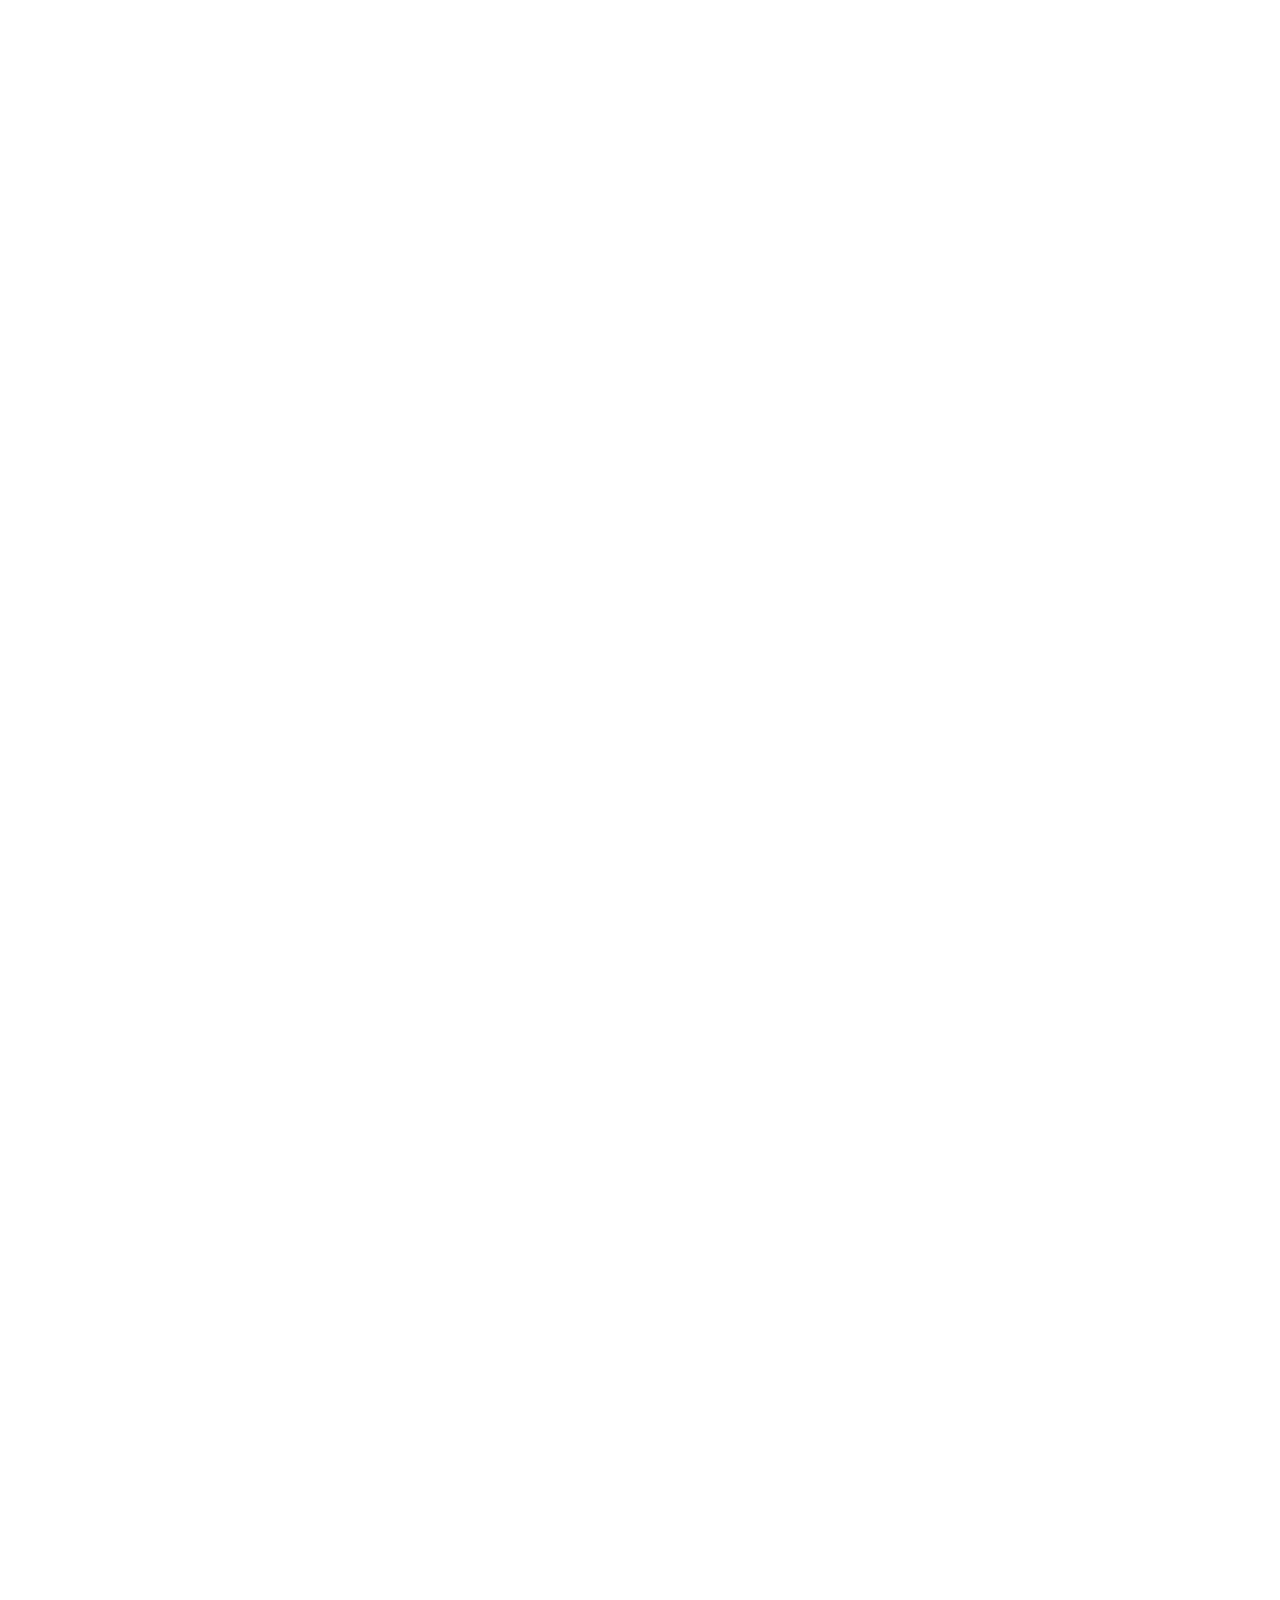
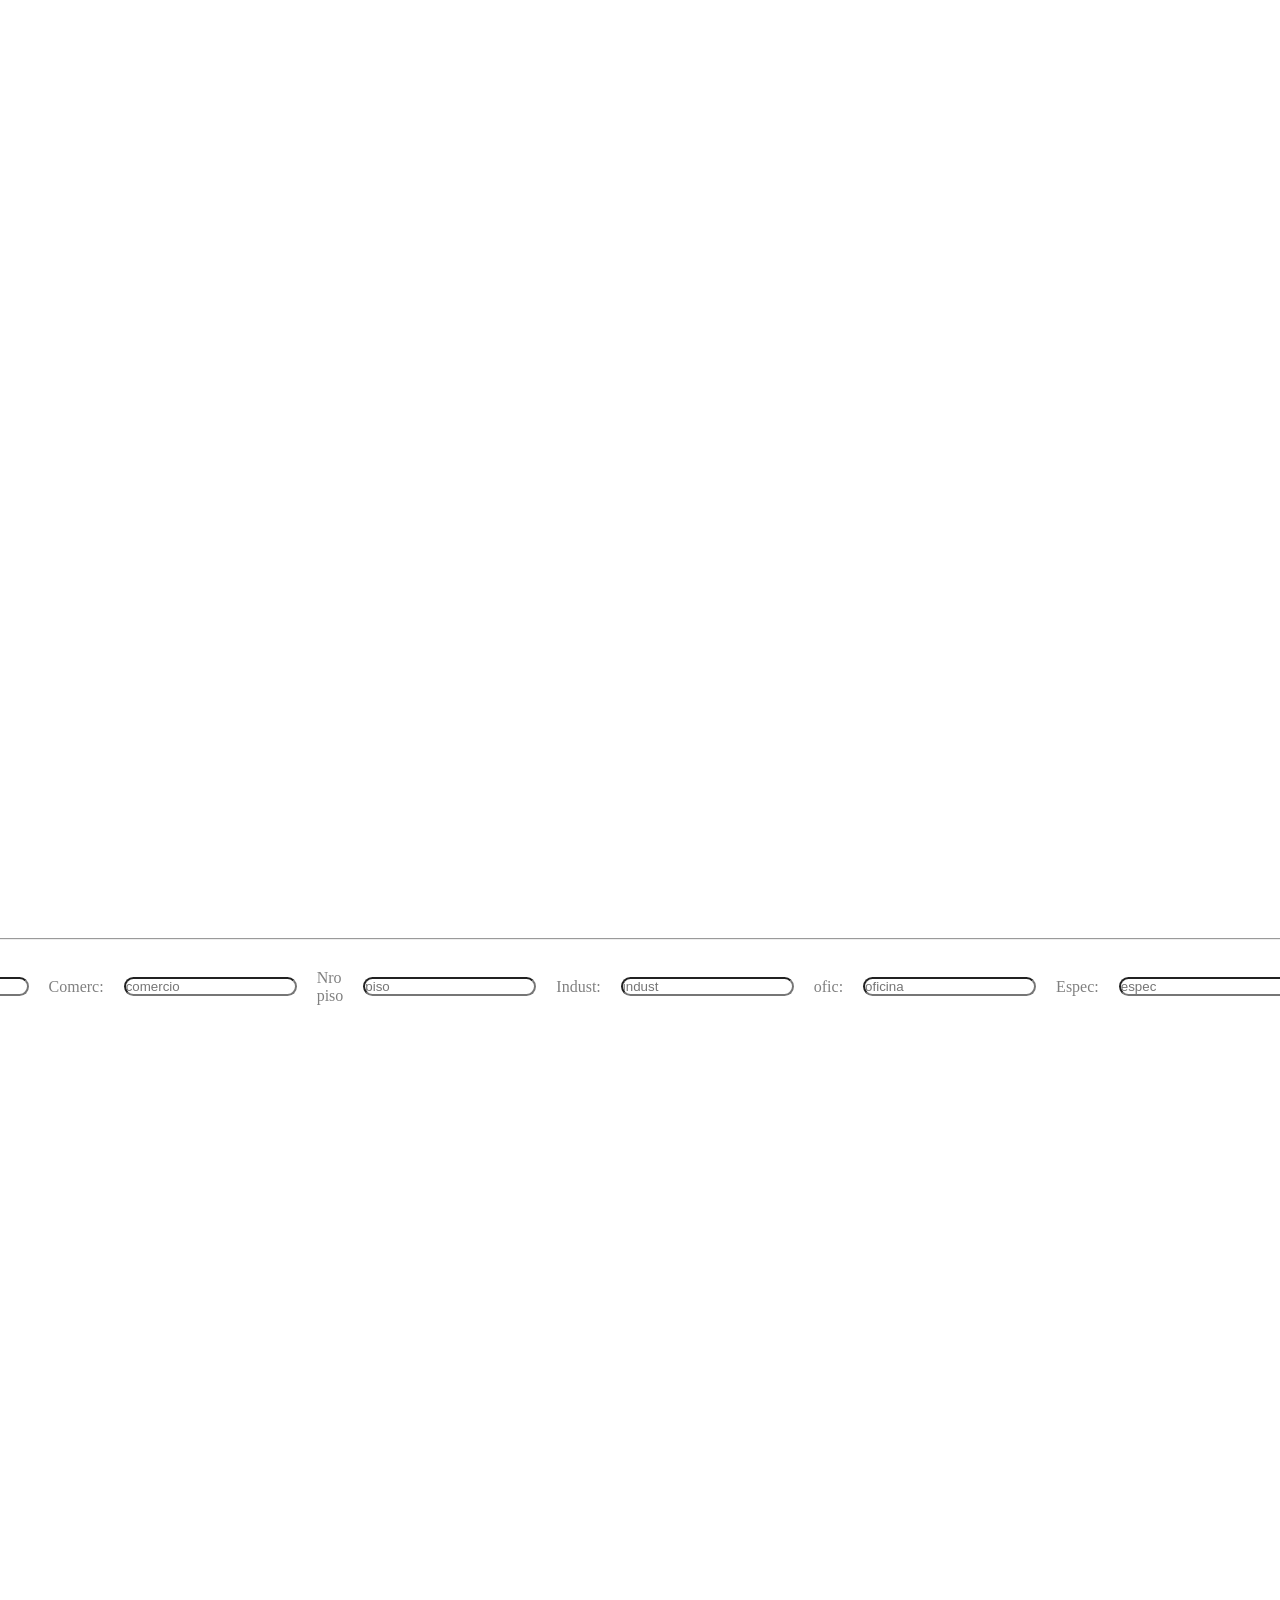
==== index.html @ fa28d944 "Interfaces JDNH" ====
<!DOCTYPE html>
<html lang="en">
<head>
    <meta charset="UTF-8">
    <meta name="viewport" content="width=device-width, initial-scale=1.0">
    <link rel="stylesheet" href="style.css">
    <title>MEDIDOR</title>
</head>
<body>
    <header>
        <div class="container">

            <h1>EMPRESAS PUBLICAS DE CALARCA E.S.P</h1>
     
            <div class="contenido_principal">
             <label for="revision">Revisión crítica nro:</label>
            <input type="number" placeholder="revision">

             <label for="cod_suscript">cod suscriptores:</label>
            <input type="number" placeholder="cod_suscript">

             <label for="Nombre">Ingrese nombres completos</label>
            <input type="text" id="nombre" placeholder="nombres">

             <label for="medidor">Nro medidor</label>
            <input type="number" placeholder="medidor">

             <label for="causa">Causa no lect:</label>
            <input type="text" placeholder="causa">

             <label for="observacion">observación lect:</label>
            <input type="text" placeholder="observacion">

             <label for="ciclo">ciclo:</label>
            <input type="number" placeholder="ciclo">

            <label for="etapa">Etapa:</label>
            <input type="number" placeholder="etapa">

            <label for="ruta">ruta</label>
            <input type="number" placeholder="ruta">

            <label for="lectura_Actual">Lectura actual</label>
            <input type="number" placeholder="lectura_Actual">

            <label for="año">Periodo de factura del año:</label>
            <input type="date" placeholder="año">

            <label for="mes">mes:</label>
            <input type="month" placeholder="mes">

            <label for="Direccion">Dirección:</label>
            <input type="text" placeholder="Direccion">

            <label for="consumo">Consumo</label>
            <input type="number" placeholder="consumo">

            <label for="promedio">Promedio</label>
            <input type="numero" placeholder="promedio">

            <label for="Alto_cons">Alto cons</label>
            <input type="text" placeholder="Alto_cons">

            <label for="Bajo_cons">Bajo cons</label>
            <input type="text" placeholder="Bajo_cons">
          </div>
        </div>

        <hr>
        <div class="menu">

           <label for="uso">Uso</label>
           <input type="text" placeholder="uso">

           <label for="habitantes">Nro habitantes</label>
           <input type="number" placeholder="habitantes">

           <label for="claseUso">Clase de uso encontrado:Resid:</label>
           <input type="text" placeholder="claseUso">

           <label for="TiempoHabitantes">Tiempo habitante</label>
           <input type="text" placeholder="TiempoHabitantes">

           <label for="comercio">Comerc:</label>
           <input type="text" placeholder="comercio">

           <label for="piso">Nro piso</label>
           <input type="number" placeholder="piso">

           <label for="indust">Indust:</label>
           <input type="text" placeholder="indust">

           <label for="oficina">ofic:</label>
           <input type="text" placeholder="oficina">

           <label for="espec">Espec:</label>
           <input type="text" placeholder="espec">

           <label for="provis">Provis:</label>
           <input type="text" placeholder="provis">

           <label for="servicio">Tiene servicio directo</label>
           <input type="text" placeholder="si">
            <input type="text" placeholder="no">

        </div>
    </header>

    <main>
        <div class="códigoCritica">
            <h2>Seleccione un código de crítica</h2>

            <label>
                <input type="checkbox" name="revición" value="revición">
                71- NO DEJA ENTRAR A REVISAR
            </label>
            <label>
                <input type="checkbox" name="predioDesocupado" value="predio">
                72- PREDIO DESOCUPADO. NO SE PUDO REVISAR
            </label>
            <label>
                <input type="checkbox" name="malaLectura" value="lectura">
                73- SE PRESENTO MALA LECTURA
            </label>
            <label>
                <input type="checkbox" name="revisionGeofono" value="revision">
                74- NO SEPERCIBE DAÑO. REVISAR CON GEOFONO
            </label>
            <label>
                <input type="checkbox" name="fugaNoDetectada" value="fuga">
                75- FUGA NO VISIBLE DETECTADA CON GEOFONO
            </label>
            <label>
                <input type="checkbox" name="dañoReparado" value="reparado">
                76- DAÑO VISIBLE YA REPARADO
            </label>
            <label>
                <input type="checkbox" name="dañoNoReparado" value="daño">
                77- NO HAN REPARADO EL DAÑO
            </label>
            <label>
                <input type="checkbox" name="predioOcupado" value="predio">
                78-PREDIO RECIEN OCUPADO 
            </label>
            <label>
                <input type="checkbox" name="fugaTanque" value="fuga">
                79- FUGA VISIBLE EN TANQUE SANIT POR AGUA STOP
            </label>
            <label>
                <input type="checkbox" name="dañoLLaves" value="llaves">
                80- SE PRESENTA DAÑO EN LLAVES TERMINALES
            </label>
            <label>
                <input type="checkbox" name="dañoTuberias" value="tuberias">
                81- DAÑO VISIBLE EN TUBERIAS
            </label>
            <label>
                <input type="checkbox" name="dañoTanque" value="daño">
                82- DAÑO EN TANQUE DE RESERVA
            </label>
            <label>
                <input type="checkbox" name="orinalDañado" value="daño">
                83- DAÑO EN EL ORINAL 
            </label>
            <label>
                <input type="checkbox" name="medidorGira" value="cerrada">
                84- EL MEDIDOR GIRA CON LLAVE DE PASO CERRADA
            </label>
            <label>
                <input type="checkbox" name="predioContruccion" value="predio">
                85- PREDIO EN CONSTRUCCION O REMODELACION
            </label>
            <label>
                <input type="checkbox" name="consumoPredios" value="predios">
                86- CONSUMO PARA VARIOS PREDIOS 
            </label>
            <label>
                <input type="checkbox" name="consumoFamilias" value="familiksas">
                87- CONSUMO PARA VARIAS FAMILIAS
            </label>
            <label>
                <input type="checkbox" name="predioVehiculos" value="vehiculos">
                88- EN EL PREDIO SE LAVAN VEHICULOS
            </label>
            <label>
                <input type="checkbox" name="consumoAgua" value="consumo">
                89- CONSUMO ACUMULADO DE AGUA
            </label>
            <label>
                <input type="checkbox" name="consumo" value="consumo">
                90- INCREMENTO DE CONSUMO POR RIESGO DE CULTIVO
            </label>
            <label>
                <input type="checkbox" name="crianAnimales" value="predio">
                91- EN EL PREDIO SE CRIAN ANIMALES
            </label>
            <label>
                <input type="checkbox" name="aumentoPersonas" value="consumo">
                92- CONSUMO POR AUMENTO DE # DE PERSONAS
            </label>
            <label>
                <input type="checkbox" name="anomalia" value="anomalia">
                93- NO SE ENCONTRO ANOMALIA
            </label>
            <label>
                <input type="checkbox" name="fugaSanitario" value="fuga">
                94- FUGA VISIBLE EN SANITARIO POR REBOSE
            </label>
            <label>
                <input type="checkbox" name="predioVisita" value="visita">
                95- PREDIO SOLO AL MOMENTO DE LA VISITA
            </label>
            <label>
                <input type="checkbox" name="dañoLlave" value="llavePaso">
                96- SE PRESENTA DAÑO EN LLAVE DE PASO
            </label>
            <label>
                <input type="checkbox" name="lecturaTrocada" value="Trocado">
                97- SE PRESENTA LECTURA TROCADA
            </label>
            <label>
                <input type="checkbox" name="medidorMalEstado" value="malEstado">
                98- MEDIDOR EN MAL ESTADO
            </label>
            <label>
                <input type="checkbox" name="medidor" value="medidor">
                99- MEDIDOR AL REVES
            </label>
            <label>
                <input type="checkbox" name="medidorFuga" value="medidor">
                100- MEDIDOR CON FUGA
            </label>
            <label>
                <input type="checkbox" name="revision" value="revisionMedidor">
                101- SE REQUIERE REVISION DEL MEDIDOR
            </label>
            <label>
                <input type="checkbox" name="servicios" value="servicios">
                102- EL SERVICIO ESTA SUSPENDIDO
            </label>
            <label>
                <input type="checkbox" name="bajoConsumo" value="bajo">
                103- CONSUMO BAJO POR DISMINUCION EN # DE PERSONAS
            </label>
            <label>
                <input type="checkbox" name="lecturas" value="lecturasTrocadas">
                104- LECTURA TROCADAS
            </label>
            <label>
                <input type="checkbox" name="acueducto" value="acueducto">
                105- TIENE OTRO ACUEDUCTO
            </label>
            <label>
                <input type="checkbox" name="reconectando" value="reconeccion">
                106- RECONECTANDO
            </label>
            <label>
                <input type="checkbox" name="llaves" value="llavesInternas">
                107- MEDIDOR GIRA CON LLAVES INTERNAS CERRADAS
            </label>
            <label>
                <input type="checkbox" name="casa" value="casaSola">
                108- CASA SOLA
            </label>
            <label>
                <input type="checkbox" name="medidor" value="medidor">
                109- MEDIDOR BAJO LLAVE
            </label>
        </div>
    </main>

    <section>
        <div class="Report">
            <label for="Lectura">Lectura al momento de la vista</label>
            <input type="text" placeholder="Lectura">

            <label for="visita">Informe de visita</label>
            <textarea id="Visita" rows="6"></textarea>

            <label for="Nombre">Nombre del usuario</label>
            <input type="text" placeholder="nombre">
        </div>

        <div class="Firmas">

        </div>
    </section>
    <script src="medidor.js"></script>
</body>
</html>
---- style.css ----
*{
    margin: 0;
    padding: 0;
}

body {
    display: flex;
    justify-content: center;
    align-items: center;
}

.container{
    background-color: #35116e;
    height: 100%;
    width: 250px;
}

h1,h2,h3{
    color: #fff;
    margin: 10px;
    text-align: center;
}


.contenido_principal,label, input{
  margin: 20px;
  flex-direction: column;
  border-radius: 10px;
  color: #808080;
}

hr{
    color: rgb(255, 0, 0);
}

.menu, label, input{
 margin: 10px;
 display: flex;
 align-items: center;
}

menu :hover{
    background-color: #1f0844;
}
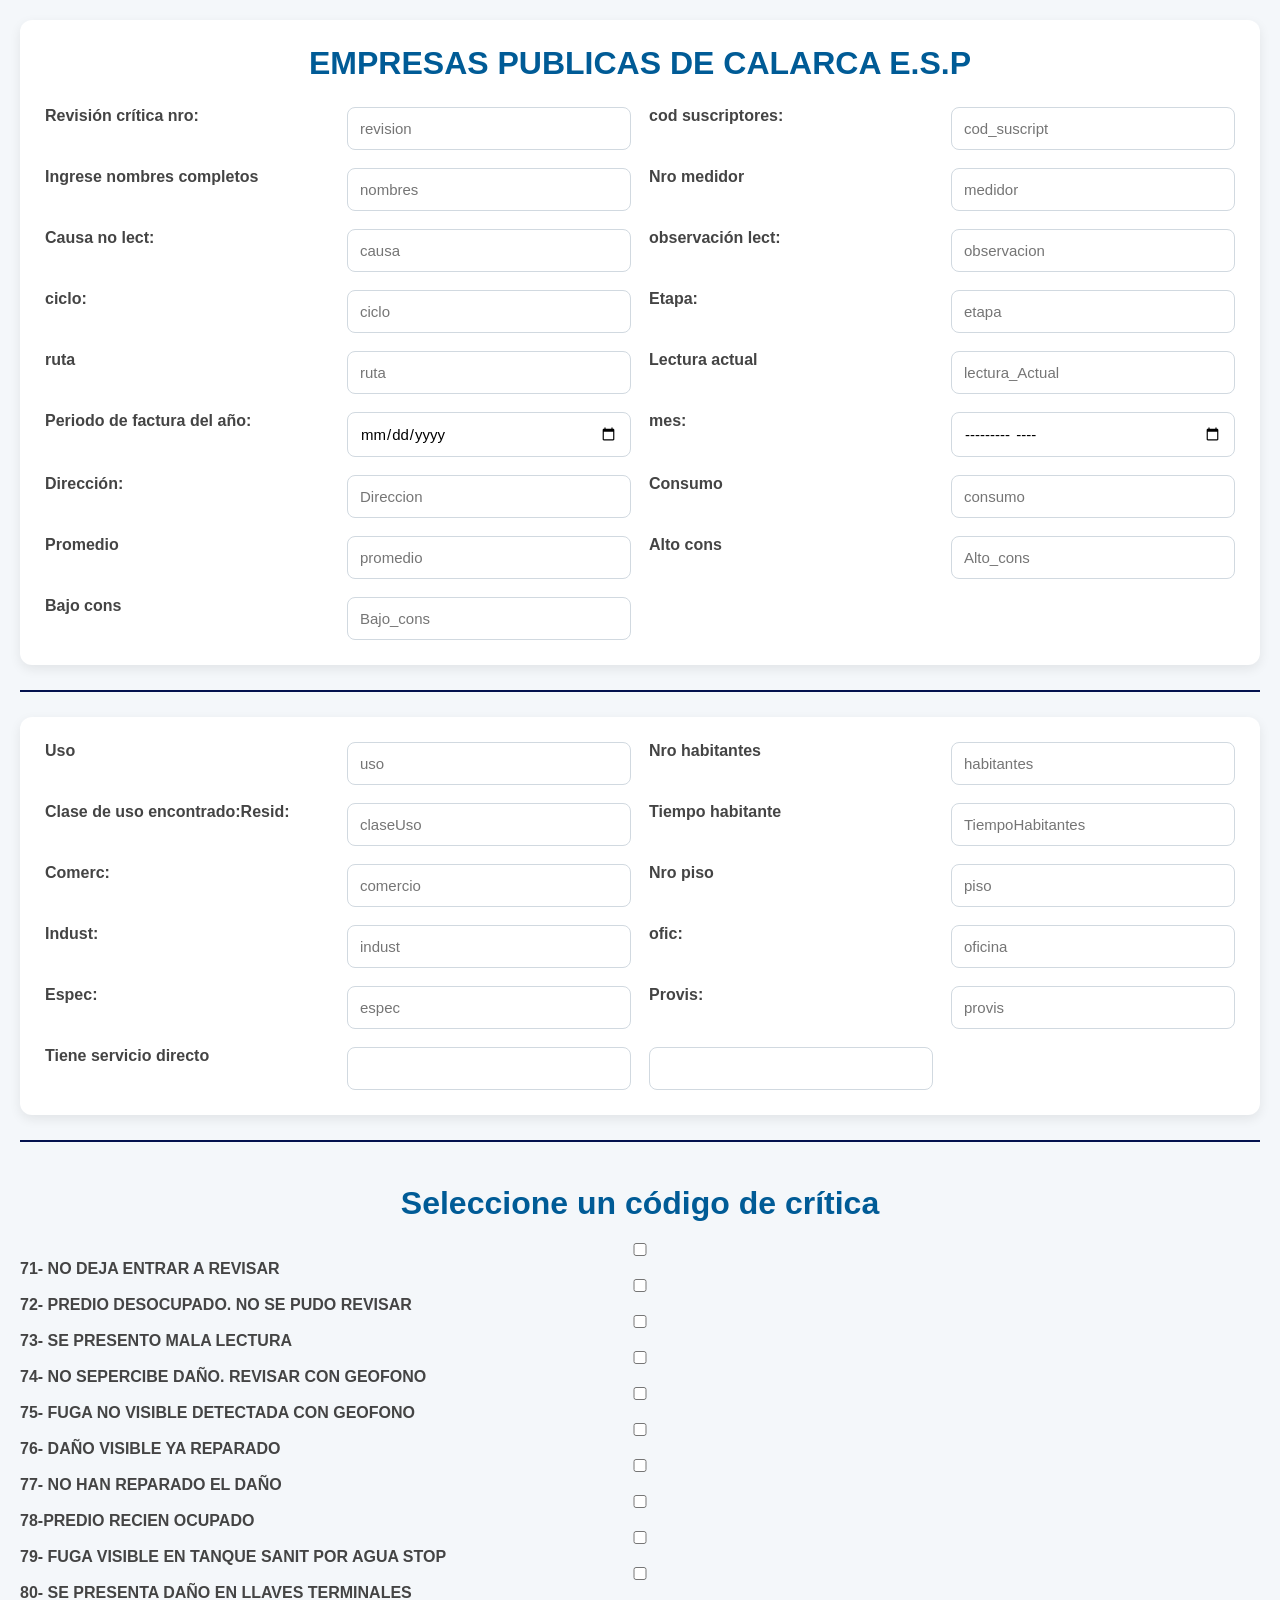
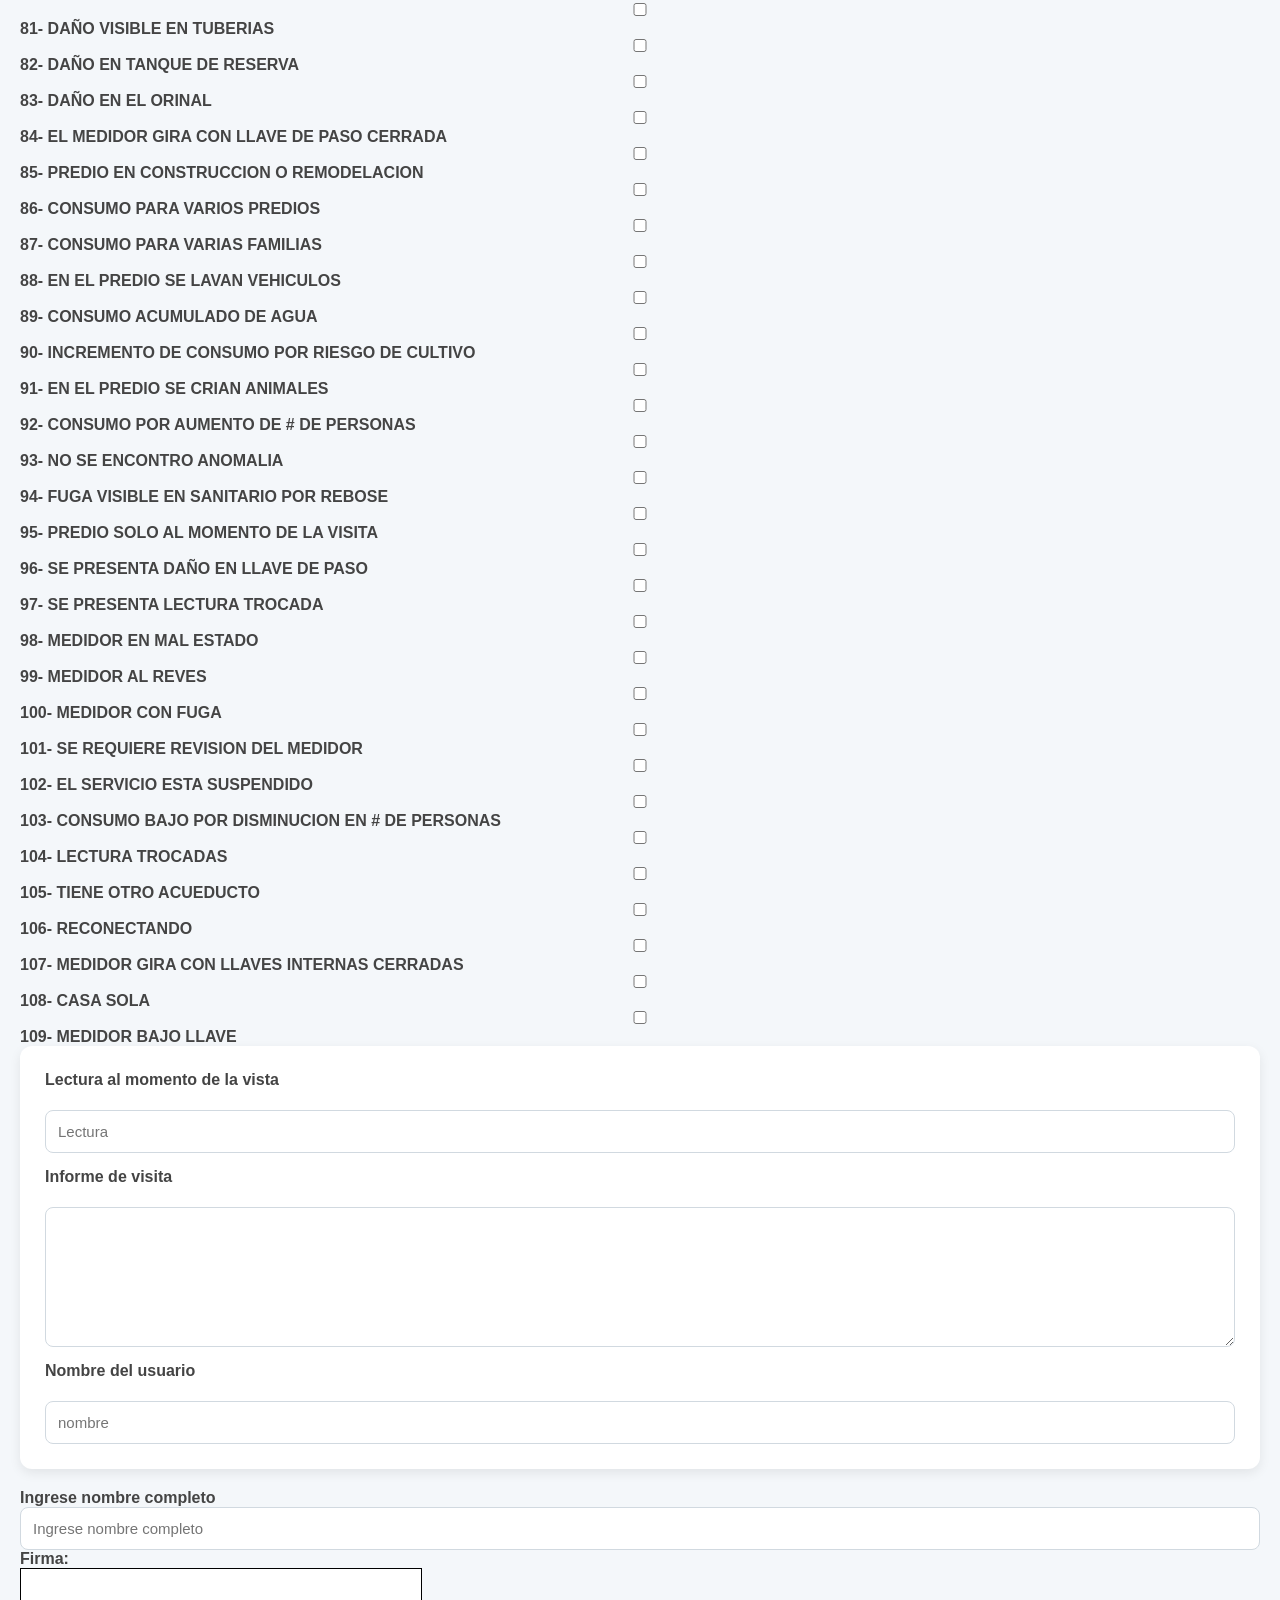
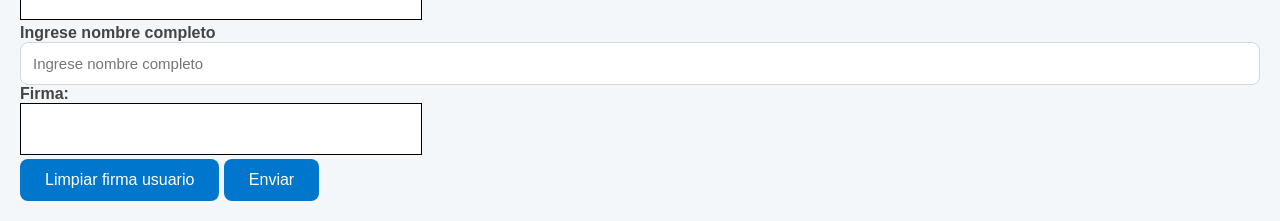
==== commit 9f6835ba: "Se creo la firma JDNH" ====
--- a/index.html
+++ b/index.html
@@ -100,12 +100,14 @@
            <input type="text" placeholder="provis">
 
            <label for="servicio">Tiene servicio directo</label>
-           <input type="text" placeholder="si">
-            <input type="text" placeholder="no">
-
-        </div>
+           <input type="text">
+            <input type="text">
+
+        </div>
+        <hr>
     </header>
-
+     
+    <br>
     <main>
         <div class="códigoCritica">
             <h2>Seleccione un código de crítica</h2>
@@ -281,9 +283,27 @@
             <input type="text" placeholder="nombre">
         </div>
 
-        <div class="Firmas">
-
-        </div>
+        <div class="Firma_Usuario">
+            <label for="nombre">Ingrese nombre completo</label>
+            <input type="text" placeholder="Ingrese nombre completo">
+           <label>Firma:</label>
+           <br>
+           <canvas id="Firma_Usuario" width="400" height="50" style="border: 1px solid #000;"></canvas>
+        </div>
+         
+         <div class="Firma_funcionario">
+            <label for="nombre">Ingrese nombre completo</label>
+            <input type="text" placeholder="Ingrese nombre completo">
+           <label>Firma:</label>
+           <br>
+           <canvas id="Firma_funcionario" width="400" height="50" style="border: 1px solid #000;"></canvas>
+        </div>
+
+        <button type="button" id="limpiarFirmaUsuario">
+             Limpiar firma usuario
+        </button>
+
+        <button class="btn_Enviar">Enviar</button>
     </section>
     <script src="medidor.js"></script>
 </body>
--- a/style.css
+++ b/style.css
@@ -1,44 +1,211 @@
+/* RESET */
 *{
     margin: 0;
     padding: 0;
-}
-
-body {
+    box-sizing: border-box;
+    font-family: "Segoe UI", Tahoma, Geneva, Verdana, sans-serif;
+}
+
+body{
+    background: #f4f7fa;
+    color: #333;
+    padding: 20px;
+}
+
+/* TITULOS */
+h1{
+    text-align: center;
+    color: #005b96;
+    margin-bottom: 25px;
+    font-size: 2rem;
+}
+
+h2{
+    color: #005b96;
+    margin-bottom: 20px;
+   font-size: 2rem;
+    text-align: center;
+}
+
+/* CONTENEDORES */
+.container,
+.menu,
+.codigoCritica,
+.Report,
+.Firmas{
+    background: #ffffff;
+    border-radius: 12px;
+    padding: 25px;
+    margin-bottom: 20px;
+    box-shadow: 0 4px 12px rgba(0,0,0,.08);
+}
+
+/* GRID PRINCIPAL */
+.contenido_principal{
+    display: grid;
+    grid-template-columns: repeat(auto-fit, minmax(250px,1fr));
+    gap: 18px;
+}
+
+.menu{
+    display: grid;
+    grid-template-columns: repeat(auto-fit, minmax(250px,1fr));
+    gap: 18px;
+}
+
+/* CAMPOS */
+.campo{
     display: flex;
-    justify-content: center;
-    align-items: center;
-}
-
-.container{
-    background-color: #35116e;
-    height: 100%;
-    width: 250px;
-}
-
-h1,h2,h3{
-    color: #fff;
-    margin: 10px;
-    text-align: center;
-}
-
-
-.contenido_principal,label, input{
-  margin: 20px;
-  flex-direction: column;
-  border-radius: 10px;
-  color: #808080;
-}
-
+    flex-direction: column;
+}
+
+/* LABELS */
+label{
+    margin-bottom: 6px;
+    font-weight: 600;
+    color: #444;
+}
+
+/* INPUTS */
+input,
+select,
+textarea{
+    width: 100%;
+    padding: 12px;
+    border: 1px solid #d1d9e0;
+    border-radius: 8px;
+    font-size: 15px;
+    
+}
+
+input:focus,
+select:focus,
+textarea:focus{
+    outline: none;
+}
+
+/* CHECKBOX */
+.codigoCritica label{
+    display: flex;
+    margin-bottom: 12px;
+    font-weight: normal;
+    cursor: pointer;
+}
+
+.codigoCritica input[type="checkbox"]{
+    width: 5px;
+    height: 5px;
+    
+}
+
+/* AREA DE CODIGOS */
+.codigoCritica{
+    max-height: 700px;
+    overflow-y: auto;
+}
+
+/* REPORTES */
+.Report{
+    display: flex;
+    flex-direction: column;
+    gap: 15px;
+}
+
+textarea{
+    resize: vertical;
+    min-height: 140px;
+}
+
+/* LINEA */
 hr{
-    color: rgb(255, 0, 0);
-}
-
-.menu, label, input{
- margin: 10px;
- display: flex;
- align-items: center;
-}
-
-menu :hover{
-    background-color: #1f0844;
+    border: none;
+    height: 2px;
+    background: #03114e;
+    margin: 25px 0;
+}
+
+canvas{
+    border: 1px solid #000;
+    touch-action: none;
+    background-color: white;
+}
+
+/* BOTONES */
+button{
+    background: #0077cc;
+    color: white;
+    border: none;
+    border-radius: 8px;
+    padding: 12px 25px;
+    font-size: 16px;
+    cursor: pointer;
+    transition: .3s;
+}
+
+button:hover{
+    background: #005fa3;
+}
+
+/* SCROLL PERSONALIZADO */
+.codigoCritica::-webkit-scrollbar{
+    width: 8px;
+}
+
+.codigoCritica::-webkit-scrollbar-thumb{
+    background: #0077cc;
+    border-radius: 10px;
+}
+
+.codigoCritica::-webkit-scrollbar-track{
+    background: #e5edf4;
+}
+
+/* RESPONSIVE */
+@media (max-width: 768px){
+
+    body{
+        padding: 10px;
+    }
+
+    h1{
+        font-size: 1.5rem;
+    }
+
+    .contenido_principal,
+    .menu{
+        grid-template-columns: 1fr;
+    }
+
+    .container,
+    .menu,
+    .codigoCritica,
+    .Report,
+    .Firmas{
+        padding: 15px;
+    }
+}
+
+/* IMPRESION */
+@media print{
+
+    body{
+        background: white;
+        padding: 0;
+    }
+
+    .container,
+    .menu,
+    .codigoCritica,
+    .Report,
+    .Firmas{
+        box-shadow: none;
+        border: 1px solid #ccc;
+    }
+
+    input,
+    textarea,
+    select{
+        border: none;
+        background: transparent;
+    }
 }
